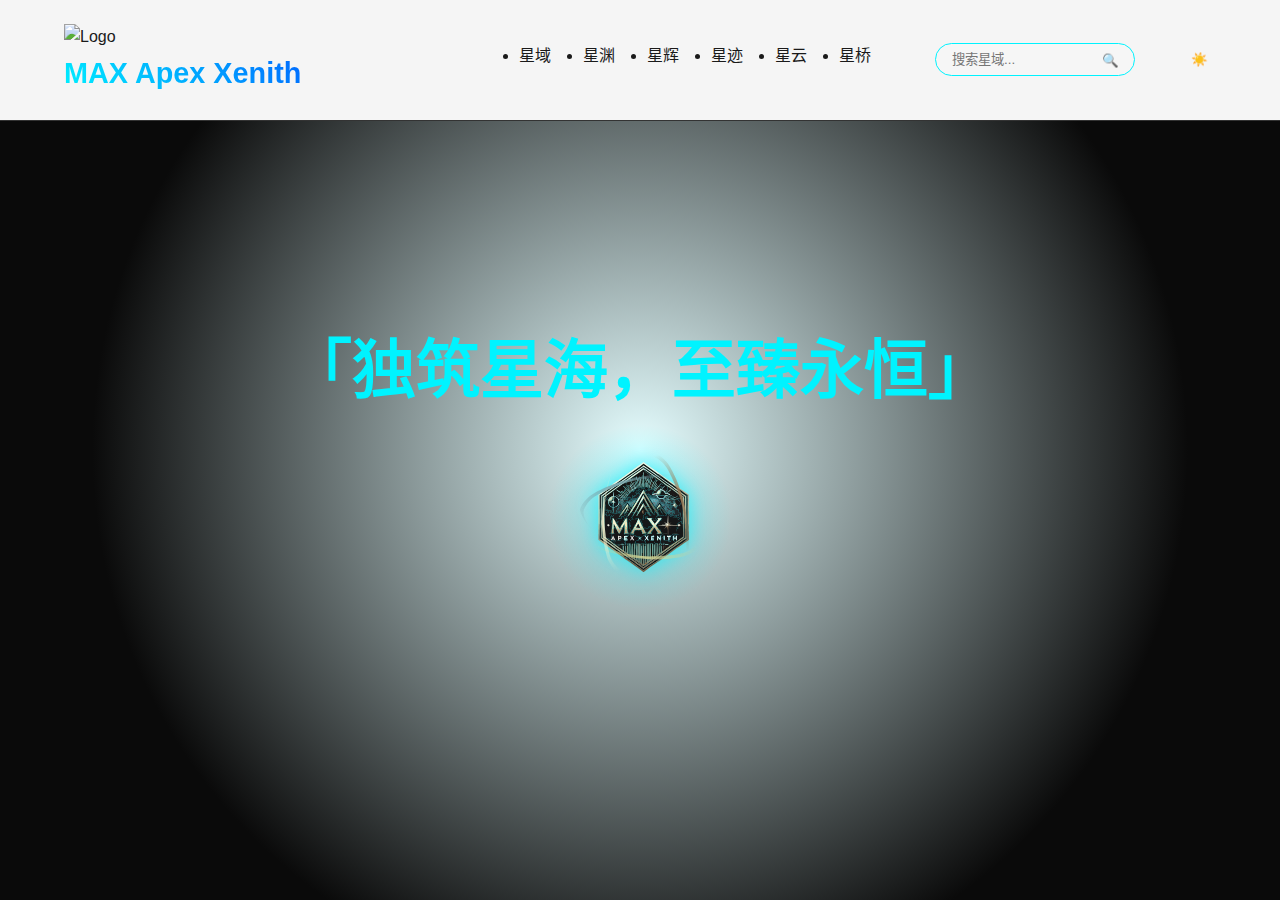
==== index.html @ 306f33e5 "Update index.html" ====
<!DOCTYPE html>
<html lang="zh-CN">
<head>
  <link rel="preload" href="css/style.css" as="style">

<link rel="preload" href="images/logo.svg" as="image">


  <link rel="preload" href="images/logo.svg" as="image" type="image/svg+xml">
<link rel="preload" href="images/logo.svg" as="image">
<link rel="icon" type="image/svg+xml" href="images/logo.svg">
<link rel="alternate icon" href="favicon.ico">
<link rel="apple-touch-icon" href="images/logo.svg">
  <meta charset="UTF-8">
  <meta name="viewport" content="width=device-width, initial-scale=1.0">
  <title>MAX Apex Xenith | 「独筑星海，至臻永恒」</title>
  <link rel="stylesheet" href="css/style.css">
<nav class="navbar">
  <a href="/" class="brand">
    <img src="images/logo.svg" alt="MAX Apex Xenith Logo" class="logo">
    <span class="brand-text">MAX Apex Xenith</span>
  </a>
  <!-- 其他导航项保持不变 -->
</nav>


</head>
<body>
  <div class="loading-screen">
  <div class="loading-spinner"></div>
  <div class="loading-text" data-i18n="loading">加载中...</div>
</div>

<nav class="navbar">
  <div class="brand-container">
    <img src="/images/logo.png" alt="Logo" class="nav-logo">
    <div class="brand">MAX Apex Xenith</div>
  </div>
  <ul class="nav-links">
    <li><a href="/">星域</a></li>
    <li><a href="/about">星渊</a></li>
    <li><a href="/works">星辉</a></li>
    <li><a href="/blog">星迹</a></li>
    <li><a href="/forum">星云</a></li>
    <li><a href="/contact">星桥</a></li>
    <div class="search-container">
      <input type="text" class="search-input" placeholder="搜索星域..." data-i18n-placeholder="searchPlaceholder">
      <button class="search-button">🔍</button>
      <div class="search-results"></div>
    </div>
    <button class="theme-toggle">
      <span class="light-icon">☀️</span>
      <span class="dark-icon">🌙</span>
    </button>
  </ul>
  <div class="hamburger">☰</div>
</nav>


  <section class="hero">
  <div class="stellar-bg"></div>
  <div class="hero-content">
    <h1 class="glitch-text">「独筑星海，至臻永恒」</h1>
    <div class="logo-container">
      <img src="images/logo.svg" alt="MAX Apex Xenith Logo" class="hero-logo">
      <div class="logo-glow"></div>
    </div>
  </div>
  <div class="particle-effects"></div>
</section>


<button class="back-to-top" aria-label="返回顶部">↑</button>
<script src="js/script.js"></script>
  
</body>
</html>
---- css/style.css ----
<!--  
/* 基础样式 */

:root {
  --primary-bg: #0a0a0a;
  --secondary-bg: #1a1a1a;
  --accent-color: #00f3ff;
  --text-primary: #e0e0e0;
  --text-secondary: #909090;
  --neon-shadow: 0 0 10px var(--accent-color);
}

* {
  box-sizing: border-box;
  margin: 0;
  padding: 0;
}

body {
  background: var(--primary-bg);
  color: var(--text-primary);
  font-family: 'Roboto', sans-serif;
  line-height: 1.6;
}

/* 导航栏 */
.navbar {
  display: flex;
  justify-content: space-between;
  align-items: center;
  padding: 1.5rem 5%;
  background: rgba(10, 10, 10, 0.95);
  position: fixed;
  width: 100%;
  top: 0;
  z-index: 1000;
  backdrop-filter: blur(10px);
}

.brand {
  font-size: 1.8rem;
  font-weight: 700;
  background: linear-gradient(45deg, #00f3ff, #0066ff);
  -webkit-background-clip: text;
  -webkit-text-fill-color: transparent;
}

.nav-links {
  display: flex;
  gap: 2rem;
}

.nav-links a {
  color: var(--text-primary);
  text-decoration: none;
  position: relative;
  padding: 0.5rem 0;
}

.nav-links a::after {
  content: '';
  position: absolute;
  bottom: 0;
  left: 0;
  width: 0;
  height: 2px;
  background: var(--accent-color);
  transition: width 0.3s;
}

.nav-links a:hover::after {
  width: 100%;
}

.hamburger {
  display: none;
  cursor: pointer;
  font-size: 1.8rem;
}

/* 响应式 */
@media (max-width: 768px) {
  .nav-links {
    position: fixed;
    top: 4.5rem;
    right: -100%;
    flex-direction: column;
    background: var(--secondary-bg);
    width: 60%;
    padding: 2rem;
    transition: right 0.3s;
  }

  .nav-links.active {
    right: 0;
  }

  .hamburger {
    display: block;
  }
}

/* 主页英雄区块 */
.hero {
  height: 100vh;
  display: flex;
  align-items: center;
  justify-content: center;
  text-align: center;
  position: relative;
  overflow: hidden;
}

.stellar-bg {
  position: absolute;
  top: 0;
  left: 0;
  width: 100%;
  height: 100%;
  background: radial-gradient(circle, 
    rgba(0, 243, 255, 0.1) 0%,
    rgba(10, 10, 10, 1) 70%);
}

.glitch-text {
  font-size: 4rem;
  position: relative;
  animation: glitch 2s infinite;
}

@keyframes glitch {
  0% { text-shadow: 0.05em 0 0 rgba(255,0,0,.75),
                   -0.05em -0.025em 0 rgba(0,255,0,.75),
                   -0.025em 0.05em 0 rgba(0,0,255,.75); }
  14% { text-shadow: 0.05em 0 0 rgba(255,0,0,.75),
                   -0.05em -0.025em 0 rgba(0,255,0,.75),
                   -0.025em 0.05em 0 rgba(0,0,255,.75); }
  15% { text-shadow: -0.05em -0.025em 0 rgba(255,0,0,.75),
                   0.025em 0.025em 0 rgba(0,255,0,.75),
                   -0.05em -0.05em 0 rgba(0,0,255,.75); }
  /* ...其他动画关键帧... */
}

/* 作品展示 */
.grid-container {
  display: grid;
  grid-template-columns: repeat(auto-fit, minmax(300px, 1fr));
  gap: 2rem;
  padding: 2rem;
}

.work-item {
  position: relative;
  overflow: hidden;
  border-radius: 1rem;
}

.work-item img {
  width: 100%;
  height: 300px;
  object-fit: cover;
  transition: transform 0.3s;
}

.work-item:hover img {
  transform: scale(1.1);
}

.work-overlay {
  position: absolute;
  bottom: 0;
  left: 0;
  right: 0;
  padding: 2rem;
  background: linear-gradient(transparent, rgba(0,0,0,0.8));
}

/* 联系页面 */
.contact-section {
  padding: 8rem 2rem 4rem;
}

.contact-info {
  display: grid;
  grid-template-columns: repeat(3, 1fr);
  gap: 2rem;
  margin-bottom: 4rem;
}

.info-item {
  padding: 2rem;
  background: var(--secondary-bg);
  border-radius: 1rem;
  text-align: center;
}

.contact-form {
  max-width: 600px;
  margin: 0 auto;
}

.form-group {
  margin-bottom: 1.5rem;
}

.form-group input,
.form-group textarea {
  width: 100%;
  padding: 1rem;
  background: var(--secondary-bg);
  border: 1px solid rgba(255,255,255,0.1);
  color: var(--text-primary);
  border-radius: 0.5rem;
}

.neon-button {
  background: transparent;
  border: 2px solid var(--accent-color);
  color: var(--accent-color);
  padding: 1rem 2rem;
  border-radius: 0.5rem;
  cursor: pointer;
  transition: all 0.3s;
}

.neon-button:hover {
  background: var(--accent-color);
  color: var(--primary-bg);
  box-shadow: var(--neon-shadow);
}

/* 其他页面公共样式 */
.page-content {
  padding: 8rem 2rem 4rem;
  min-height: 100vh;
}

-->





/* 基础样式 */
:root {
  --primary-bg: #0a0a0a;
  --secondary-bg: #1a1a1a;
  --accent-color: #00f3ff;
  --text-primary: #e0e0e0;
  --text-secondary: #909090;
  --border-color: #333;
}

* {
  box-sizing: border-box;
  margin: 0;
  padding: 0;
}

body {
  background-color: var(--primary-bg);
  color: var(--text-primary);
  font-family: 'Roboto', sans-serif;
  line-height: 1.6;
}

/* 导航栏 */
.navbar {
  display: flex;
  justify-content: space-between;
  align-items: center;
  padding: 1.5rem 5%;
  background: var(--secondary-bg);
  position: fixed;
  width: 100%;
  top: 0;
  z-index: 1000;
  border-bottom: 1px solid var(--border-color);
}

.brand {
  font-size: 1.8rem;
  font-weight: 700;
  color: var(--accent-color);
}

.nav-links {
  display: flex;
  gap: 2rem;
}

.nav-links a {
  color: var(--text-primary);
  text-decoration: none;
  padding: 0.5rem 0;
}

.nav-links a:hover {
  color: var(--accent-color);
}

.hamburger {
  display: none;
  cursor: pointer;
  font-size: 1.8rem;
}

@media (max-width: 768px) {
  .nav-links {
    position: fixed;
    top: 4.5rem;
    right: -100%;
    flex-direction: column;
    background: var(--secondary-bg);
    width: 60%;
    padding: 2rem;
    transition: right 0.3s;
  }

  .nav-links.active {
    right: 0;
  }

  .hamburger {
    display: block;
  }
}

/* 主页英雄区块 */
.hero {
  height: 100vh;
  display: flex;
  align-items: center;
  justify-content: center;
  text-align: center;
  background-color: var(--primary-bg);
}

.glitch-text {
  font-size: 4rem;
  color: var(--accent-color);
}

/* 作品展示 */
.grid-container {
  display: grid;
  grid-template-columns: repeat(auto-fit, minmax(300px, 1fr));
  gap: 2rem;
  padding: 2rem;
}

.work-item {
  background: var(--secondary-bg);
  border-radius: 1rem;
  padding: 1rem;
}

.work-item img {
  width: 100%;
  height: 300px;
  object-fit: cover;
  border-radius: 0.5rem;
}

/* 联系页面 */
.contact-section {
  padding: 8rem 2rem 4rem;
}

.contact-info {
  display: grid;
  grid-template-columns: repeat(3, 1fr);
  gap: 2rem;
  margin-bottom: 4rem;
}

.info-item {
  padding: 2rem;
  background: var(--secondary-bg);
  border-radius: 1rem;
  text-align: center;
}

.contact-form {
  max-width: 600px;
  margin: 0 auto;
}

.form-group input,
.form-group textarea {
  width: 100%;
  padding: 1rem;
  background: var(--secondary-bg);
  border: 1px solid var(--border-color);
  color: var(--text-primary);
  border-radius: 0.5rem;
}

.neon-button {
  background: var(--secondary-bg);
  border: 2px solid var(--accent-color);
  color: var(--accent-color);
  padding: 1rem 2rem;
  border-radius: 0.5rem;
  cursor: pointer;
  transition: all 0.3s;
}

.neon-button:hover {
  background: var(--accent-color);
  color: var(--primary-bg);
}

/* 导航栏LOGO样式 */
.brand {
  display: flex;
  align-items: center;
  gap: 0.75rem;
  text-decoration: none;
}

.logo {
  height: 2.5rem;
  width: auto;
  transition: transform 0.3s ease;
}

.brand:hover .logo {
  transform: rotate(15deg);
}

.brand-text {
  font-size: 1.5rem;
  font-weight: 700;
  background: linear-gradient(45deg, #00f3ff, #0066ff);
  -webkit-background-clip: text;
  -webkit-text-fill-color: transparent;
}

/* 响应式调整 */
@media (max-width: 768px) {
  .logo {
    height: 2rem;
  }
  
  .brand-text {
    font-size: 1.2rem;
  }
}

.error-page {
  display: flex;
  flex-direction: column;
  align-items: center;
  justify-content: center;
  min-height: 100vh;
  text-align: center;
  padding: 2rem;
}

.error-logo {
  width: 150px;
  height: auto;
  margin-bottom: 2rem;
  animation: float 3s ease-in-out infinite;
}

@keyframes float {
  0%, 100% {
    transform: translateY(0);
  }
  50% {
    transform: translateY(-20px);
  }
}

@media print {
  .logo {
    filter: grayscale(100%);
    width: 100px;
  }
  
  .brand-text {
    -webkit-text-fill-color: black;
    background: none;
  }
}

@media (prefers-color-scheme: dark) {
  .hero-logo {
    filter: drop-shadow(0 0 10px rgba(0, 243, 255, 0.8)) 
            brightness(0) invert(1);
  }
}

/* 英雄区块样式更新 */
.hero-content {
  position: relative;
  text-align: center;
  z-index: 2;
}

.logo-container {
  position: relative;
  display: inline-block;
  margin-top: 2rem;
  animation: float 3s ease-in-out infinite;
}

.hero-logo {
  width: 120px;
  height: auto;
  filter: drop-shadow(0 0 10px rgba(0, 243, 255, 0.8));
  transition: transform 0.5s ease;
}

.logo-glow {
  position: absolute;
  top: 50%;
  left: 50%;
  width: 150%;
  height: 150%;
  background: radial-gradient(circle, 
    rgba(0, 243, 255, 0.4) 0%,
    transparent 70%);
  transform: translate(-50%, -50%);
  z-index: -1;
  animation: pulse 3s infinite alternate;
}

/* 动画效果 */
@keyframes float {
  0%, 100% {
    transform: translateY(0);
  }
  50% {
    transform: translateY(-20px);
  }
}

@keyframes pulse {
  0% {
    opacity: 0.6;
    transform: translate(-50%, -50%) scale(0.9);
  }
  100% {
    opacity: 1;
    transform: translate(-50%, -50%) scale(1.1);
  }
}

/* 响应式调整 */
@media (max-width: 768px) {
  .hero-logo {
    width: 80px;
  }

  .logo-container {
    margin-top: 1.5rem;
  }
}

/* 居中容器 */
.centered-container {
  max-width: 1200px;
  margin: 0 auto;
  padding: 0 2rem;
  text-align: center;
}

/* 关于页面样式 */
.content-box {
  background: rgba(255, 255, 255, 0.05);
  padding: 2rem;
  border-radius: 1rem;
  backdrop-filter: blur(10px);
  margin-top: 2rem;
}

.lead-text {
  font-size: 1.2rem;
  line-height: 1.8;
  margin-bottom: 2rem;
}

.timeline {
  position: relative;
  max-width: 800px;
  margin: 0 auto;
  padding: 2rem 0;
}

.timeline::before {
  content: '';
  position: absolute;
  left: 50%;
  width: 2px;
  height: 100%;
  background: var(--accent-color);
}

.timeline-item {
  padding: 1rem 2rem;
  position: relative;
  width: 50%;
}

.timeline-item:nth-child(odd) {
  left: 0;
  text-align: right;
}

.timeline-item:nth-child(even) {
  left: 50%;
}

/* 博客页面样式 */
.blog-grid {
  display: grid;
  grid-template-columns: repeat(auto-fit, minmax(300px, 1fr));
  gap: 2rem;
  margin-top: 2rem;
}

.blog-card {
  background: rgba(255, 255, 255, 0.05);
  border-radius: 1rem;
  overflow: hidden;
  transition: transform 0.3s;
}

.blog-card:hover {
  transform: translateY(-5px);
}

.card-content {
  padding: 2rem;
}

.excerpt {
  margin: 1rem 0;
  line-height: 1.6;
}

.read-more {
  color: var(--accent-color);
  text-decoration: none;
  display: inline-block;
  margin-top: 1rem;
}

/* 论坛页面样式 */
.forum-grid {
  display: grid;
  grid-template-columns: repeat(auto-fit, minmax(300px, 1fr));
  gap: 2rem;
  margin-top: 2rem;
}

.forum-category {
  background: rgba(255, 255, 255, 0.05);
  padding: 2rem;
  border-radius: 1rem;
}

.thread-card {
  background: rgba(0, 0, 0, 0.2);
  padding: 1rem;
  margin: 1rem 0;
  border-radius: 0.5rem;
}

/* 响应式调整 */
@media (max-width: 768px) {
  .timeline-item {
    width: 100%;
    left: 0 !important;
    text-align: left !important;
    padding-left: 3rem;
  }

  .timeline::before {
    left: 1rem;
  }
}

/* 渐显动画 */
@keyframes fadeInUp {
  from {
    opacity: 0;
    transform: translateY(20px);
  }
  to {
    opacity: 1;
    transform: translateY(0);
  }
}

.centered-container > * {
  animation: fadeInUp 0.8s ease-out;
}

/* 延迟动画 */
.centered-container > *:nth-child(1) { animation-delay: 0.2s; }
.centered-container > *:nth-child(2) { animation-delay: 0.4s; }
.centered-container > *:nth-child(3) { animation-delay: 0.6s; }

/* 语言切换器 */
.language-switcher {
  position: relative;
  margin-left: 2rem;
}

.language-switcher button {
  background: none;
  border: 1px solid var(--accent-color);
  color: var(--text-primary);
  padding: 0.5rem 1rem;
  margin: 0 0.2rem;
  cursor: pointer;
  transition: all 0.3s;
}

.language-switcher button:hover {
  background: var(--accent-color);
  color: var(--primary-bg);
}

/* 当前语言样式 */
.language-switcher button.active {
  background: var(--accent-color);
  color: var(--primary-bg);
  box-shadow: var(--neon-shadow);
}

.loading-screen {
  position: fixed;
  top: 0;
  left: 0;
  width: 100%;
  height: 100%;
  background: var(--primary-bg);
  display: flex;
  flex-direction: column;
  align-items: center;
  justify-content: center;
  z-index: 9999;
  transition: opacity 0.5s;
}

.loading-spinner {
  border: 4px solid rgba(255, 255, 255, 0.3);
  border-top: 4px solid var(--accent-color);
  border-radius: 50%;
  width: 40px;
  height: 40px;
  animation: spin 1s linear infinite;
}

@keyframes spin {
  0% { transform: rotate(0deg); }
  100% { transform: rotate(360deg); }
}

html {
  scroll-behavior: smooth;
}

@media (prefers-reduced-motion: reduce) {
  html {
    scroll-behavior: auto;
  }
}


.theme-toggle {
  background: none;
  border: none;
  cursor: pointer;
  padding: 0.5rem;
  margin-left: 1rem;
}

.dark-icon {
  display: none;
}

[data-theme="dark"] .light-icon {
  display: none;
}

[data-theme="dark"] .dark-icon {
  display: inline;
}


.search-container {
  position: relative;
  margin-left: 2rem;
}

.search-container input {
  background: rgba(255, 255, 255, 0.1);
  border: 1px solid var(--accent-color);
  padding: 0.5rem 1rem;
  color: var(--text-primary);
  width: 200px;
  transition: width 0.3s;
}

.search-container input:focus {
  width: 300px;
}

.search-button {
  position: absolute;
  right: 0.5rem;
  top: 50%;
  transform: translateY(-50%);
  background: none;
  border: none;
  cursor: pointer;
}

.back-to-top {
  position: fixed;
  bottom: 2rem;
  right: 2rem;
  width: 3rem;
  height: 3rem;
  background: var(--accent-color);
  color: var(--primary-bg);
  border: none;
  border-radius: 50%;
  cursor: pointer;
  opacity: 0;
  visibility: hidden;
  transition: all 0.3s;
  box-shadow: var(--neon-shadow);
}

.back-to-top.visible {
  opacity: 1;
  visibility: visible;
}

.dark-mode {
  background-color: #111;
  color: #eee;
}

/* 搜索容器 */
.search-container {
  position: relative;
  margin-left: 2rem;
}

.search-input {
  background: rgba(255, 255, 255, 0.1);
  border: 1px solid var(--accent-color);
  padding: 0.8rem 1.5rem;
  color: var(--text-primary);
  width: 200px;
  border-radius: 2rem;
  transition: all 0.3s;
}

.search-input:focus {
  width: 300px;
  outline: none;
  box-shadow: 0 0 10px var(--accent-color);
}

.search-button {
  position: absolute;
  right: 1rem;
  top: 50%;
  transform: translateY(-50%);
  background: none;
  border: none;
  cursor: pointer;
  color: var(--text-secondary);
}

.search-results {
  position: absolute;
  top: 100%;
  left: 0;
  right: 0;
  background: var(--secondary-bg);
  margin-top: 1rem;
  border-radius: 0.5rem;
  box-shadow: 0 4px 12px rgba(0,0,0,0.3);
  max-height: 400px;
  overflow-y: auto;
  display: none;
}

.search-result-item {
  padding: 1rem;
  border-bottom: 1px solid rgba(255,255,255,0.1);
  cursor: pointer;
  transition: background 0.2s;
}

.search-result-item:hover {
  background: rgba(255,255,255,0.05);
}

.mark {
  background-color: rgba(255, 235, 59, 0.3);
  color: inherit;
  padding: 0 0.2em;
}

:root {
  --primary-bg: #ffffff;
  --secondary-bg: #f5f5f5;
  --text-primary: #1a1a1a;
  --text-secondary: #666666;
}

[data-theme="dark"] {
  --primary-bg: #0a0a0a;
  --secondary-bg: #1a1a1a;
  --text-primary: #e0e0e0;
  --text-secondary: #909090;
}


/* 博客列表 */
.blog-grid {
  display: grid;
  gap: 2rem;
  transition: opacity 0.3s;
}

/* 博客详情容器 */
.blog-detail-container {
  display: none;
  position: fixed;
  top: 0;
  left: 0;
  width: 100%;
  height: 100vh;
  background: var(--primary-bg);
  padding: 4rem 2rem;
  overflow-y: auto;
  z-index: 1000;
}

.blog-detail-container.active {
  display: block;
  animation: slideIn 0.5s ease;
}

.post-content {
  max-width: 800px;
  margin: 0 auto;
}

.hidden {
  display: none !important;
}

@keyframes slideIn {
  from {
    opacity: 0;
    transform: translateY(50px);
  }
  to {
    opacity: 1;
    transform: translateY(0);
  }
}





body {
  background: var(--primary-bg);
  color: var(--text-primary
---- css/style.css ----
<!--  
/* 基础样式 */

:root {
  --primary-bg: #0a0a0a;
  --secondary-bg: #1a1a1a;
  --accent-color: #00f3ff;
  --text-primary: #e0e0e0;
  --text-secondary: #909090;
  --neon-shadow: 0 0 10px var(--accent-color);
}

* {
  box-sizing: border-box;
  margin: 0;
  padding: 0;
}

body {
  background: var(--primary-bg);
  color: var(--text-primary);
  font-family: 'Roboto', sans-serif;
  line-height: 1.6;
}

/* 导航栏 */
.navbar {
  display: flex;
  justify-content: space-between;
  align-items: center;
  padding: 1.5rem 5%;
  background: rgba(10, 10, 10, 0.95);
  position: fixed;
  width: 100%;
  top: 0;
  z-index: 1000;
  backdrop-filter: blur(10px);
}

.brand {
  font-size: 1.8rem;
  font-weight: 700;
  background: linear-gradient(45deg, #00f3ff, #0066ff);
  -webkit-background-clip: text;
  -webkit-text-fill-color: transparent;
}

.nav-links {
  display: flex;
  gap: 2rem;
}

.nav-links a {
  color: var(--text-primary);
  text-decoration: none;
  position: relative;
  padding: 0.5rem 0;
}

.nav-links a::after {
  content: '';
  position: absolute;
  bottom: 0;
  left: 0;
  width: 0;
  height: 2px;
  background: var(--accent-color);
  transition: width 0.3s;
}

.nav-links a:hover::after {
  width: 100%;
}

.hamburger {
  display: none;
  cursor: pointer;
  font-size: 1.8rem;
}

/* 响应式 */
@media (max-width: 768px) {
  .nav-links {
    position: fixed;
    top: 4.5rem;
    right: -100%;
    flex-direction: column;
    background: var(--secondary-bg);
    width: 60%;
    padding: 2rem;
    transition: right 0.3s;
  }

  .nav-links.active {
    right: 0;
  }

  .hamburger {
    display: block;
  }
}

/* 主页英雄区块 */
.hero {
  height: 100vh;
  display: flex;
  align-items: center;
  justify-content: center;
  text-align: center;
  position: relative;
  overflow: hidden;
}

.stellar-bg {
  position: absolute;
  top: 0;
  left: 0;
  width: 100%;
  height: 100%;
  background: radial-gradient(circle, 
    rgba(0, 243, 255, 0.1) 0%,
    rgba(10, 10, 10, 1) 70%);
}

.glitch-text {
  font-size: 4rem;
  position: relative;
  animation: glitch 2s infinite;
}

@keyframes glitch {
  0% { text-shadow: 0.05em 0 0 rgba(255,0,0,.75),
                   -0.05em -0.025em 0 rgba(0,255,0,.75),
                   -0.025em 0.05em 0 rgba(0,0,255,.75); }
  14% { text-shadow: 0.05em 0 0 rgba(255,0,0,.75),
                   -0.05em -0.025em 0 rgba(0,255,0,.75),
                   -0.025em 0.05em 0 rgba(0,0,255,.75); }
  15% { text-shadow: -0.05em -0.025em 0 rgba(255,0,0,.75),
                   0.025em 0.025em 0 rgba(0,255,0,.75),
                   -0.05em -0.05em 0 rgba(0,0,255,.75); }
  /* ...其他动画关键帧... */
}

/* 作品展示 */
.grid-container {
  display: grid;
  grid-template-columns: repeat(auto-fit, minmax(300px, 1fr));
  gap: 2rem;
  padding: 2rem;
}

.work-item {
  position: relative;
  overflow: hidden;
  border-radius: 1rem;
}

.work-item img {
  width: 100%;
  height: 300px;
  object-fit: cover;
  transition: transform 0.3s;
}

.work-item:hover img {
  transform: scale(1.1);
}

.work-overlay {
  position: absolute;
  bottom: 0;
  left: 0;
  right: 0;
  padding: 2rem;
  background: linear-gradient(transparent, rgba(0,0,0,0.8));
}

/* 联系页面 */
.contact-section {
  padding: 8rem 2rem 4rem;
}

.contact-info {
  display: grid;
  grid-template-columns: repeat(3, 1fr);
  gap: 2rem;
  margin-bottom: 4rem;
}

.info-item {
  padding: 2rem;
  background: var(--secondary-bg);
  border-radius: 1rem;
  text-align: center;
}

.contact-form {
  max-width: 600px;
  margin: 0 auto;
}

.form-group {
  margin-bottom: 1.5rem;
}

.form-group input,
.form-group textarea {
  width: 100%;
  padding: 1rem;
  background: var(--secondary-bg);
  border: 1px solid rgba(255,255,255,0.1);
  color: var(--text-primary);
  border-radius: 0.5rem;
}

.neon-button {
  background: transparent;
  border: 2px solid var(--accent-color);
  color: var(--accent-color);
  padding: 1rem 2rem;
  border-radius: 0.5rem;
  cursor: pointer;
  transition: all 0.3s;
}

.neon-button:hover {
  background: var(--accent-color);
  color: var(--primary-bg);
  box-shadow: var(--neon-shadow);
}

/* 其他页面公共样式 */
.page-content {
  padding: 8rem 2rem 4rem;
  min-height: 100vh;
}

-->





/* 基础样式 */
:root {
  --primary-bg: #0a0a0a;
  --secondary-bg: #1a1a1a;
  --accent-color: #00f3ff;
  --text-primary: #e0e0e0;
  --text-secondary: #909090;
  --border-color: #333;
}

* {
  box-sizing: border-box;
  margin: 0;
  padding: 0;
}

body {
  background-color: var(--primary-bg);
  color: var(--text-primary);
  font-family: 'Roboto', sans-serif;
  line-height: 1.6;
}

/* 导航栏 */
.navbar {
  display: flex;
  justify-content: space-between;
  align-items: center;
  padding: 1.5rem 5%;
  background: var(--secondary-bg);
  position: fixed;
  width: 100%;
  top: 0;
  z-index: 1000;
  border-bottom: 1px solid var(--border-color);
}

.brand {
  font-size: 1.8rem;
  font-weight: 700;
  color: var(--accent-color);
}

.nav-links {
  display: flex;
  gap: 2rem;
}

.nav-links a {
  color: var(--text-primary);
  text-decoration: none;
  padding: 0.5rem 0;
}

.nav-links a:hover {
  color: var(--accent-color);
}

.hamburger {
  display: none;
  cursor: pointer;
  font-size: 1.8rem;
}

@media (max-width: 768px) {
  .nav-links {
    position: fixed;
    top: 4.5rem;
    right: -100%;
    flex-direction: column;
    background: var(--secondary-bg);
    width: 60%;
    padding: 2rem;
    transition: right 0.3s;
  }

  .nav-links.active {
    right: 0;
  }

  .hamburger {
    display: block;
  }
}

/* 主页英雄区块 */
.hero {
  height: 100vh;
  display: flex;
  align-items: center;
  justify-content: center;
  text-align: center;
  background-color: var(--primary-bg);
}

.glitch-text {
  font-size: 4rem;
  color: var(--accent-color);
}

/* 作品展示 */
.grid-container {
  display: grid;
  grid-template-columns: repeat(auto-fit, minmax(300px, 1fr));
  gap: 2rem;
  padding: 2rem;
}

.work-item {
  background: var(--secondary-bg);
  border-radius: 1rem;
  padding: 1rem;
}

.work-item img {
  width: 100%;
  height: 300px;
  object-fit: cover;
  border-radius: 0.5rem;
}

/* 联系页面 */
.contact-section {
  padding: 8rem 2rem 4rem;
}

.contact-info {
  display: grid;
  grid-template-columns: repeat(3, 1fr);
  gap: 2rem;
  margin-bottom: 4rem;
}

.info-item {
  padding: 2rem;
  background: var(--secondary-bg);
  border-radius: 1rem;
  text-align: center;
}

.contact-form {
  max-width: 600px;
  margin: 0 auto;
}

.form-group input,
.form-group textarea {
  width: 100%;
  padding: 1rem;
  background: var(--secondary-bg);
  border: 1px solid var(--border-color);
  color: var(--text-primary);
  border-radius: 0.5rem;
}

.neon-button {
  background: var(--secondary-bg);
  border: 2px solid var(--accent-color);
  color: var(--accent-color);
  padding: 1rem 2rem;
  border-radius: 0.5rem;
  cursor: pointer;
  transition: all 0.3s;
}

.neon-button:hover {
  background: var(--accent-color);
  color: var(--primary-bg);
}

/* 导航栏LOGO样式 */
.brand {
  display: flex;
  align-items: center;
  gap: 0.75rem;
  text-decoration: none;
}

.logo {
  height: 2.5rem;
  width: auto;
  transition: transform 0.3s ease;
}

.brand:hover .logo {
  transform: rotate(15deg);
}

.brand-text {
  font-size: 1.5rem;
  font-weight: 700;
  background: linear-gradient(45deg, #00f3ff, #0066ff);
  -webkit-background-clip: text;
  -webkit-text-fill-color: transparent;
}

/* 响应式调整 */
@media (max-width: 768px) {
  .logo {
    height: 2rem;
  }
  
  .brand-text {
    font-size: 1.2rem;
  }
}

.error-page {
  display: flex;
  flex-direction: column;
  align-items: center;
  justify-content: center;
  min-height: 100vh;
  text-align: center;
  padding: 2rem;
}

.error-logo {
  width: 150px;
  height: auto;
  margin-bottom: 2rem;
  animation: float 3s ease-in-out infinite;
}

@keyframes float {
  0%, 100% {
    transform: translateY(0);
  }
  50% {
    transform: translateY(-20px);
  }
}

@media print {
  .logo {
    filter: grayscale(100%);
    width: 100px;
  }
  
  .brand-text {
    -webkit-text-fill-color: black;
    background: none;
  }
}

@media (prefers-color-scheme: dark) {
  .hero-logo {
    filter: drop-shadow(0 0 10px rgba(0, 243, 255, 0.8)) 
            brightness(0) invert(1);
  }
}

/* 英雄区块样式更新 */
.hero-content {
  position: relative;
  text-align: center;
  z-index: 2;
}

.logo-container {
  position: relative;
  display: inline-block;
  margin-top: 2rem;
  animation: float 3s ease-in-out infinite;
}

.hero-logo {
  width: 120px;
  height: auto;
  filter: drop-shadow(0 0 10px rgba(0, 243, 255, 0.8));
  transition: transform 0.5s ease;
}

.logo-glow {
  position: absolute;
  top: 50%;
  left: 50%;
  width: 150%;
  height: 150%;
  background: radial-gradient(circle, 
    rgba(0, 243, 255, 0.4) 0%,
    transparent 70%);
  transform: translate(-50%, -50%);
  z-index: -1;
  animation: pulse 3s infinite alternate;
}

/* 动画效果 */
@keyframes float {
  0%, 100% {
    transform: translateY(0);
  }
  50% {
    transform: translateY(-20px);
  }
}

@keyframes pulse {
  0% {
    opacity: 0.6;
    transform: translate(-50%, -50%) scale(0.9);
  }
  100% {
    opacity: 1;
    transform: translate(-50%, -50%) scale(1.1);
  }
}

/* 响应式调整 */
@media (max-width: 768px) {
  .hero-logo {
    width: 80px;
  }

  .logo-container {
    margin-top: 1.5rem;
  }
}

/* 居中容器 */
.centered-container {
  max-width: 1200px;
  margin: 0 auto;
  padding: 0 2rem;
  text-align: center;
}

/* 关于页面样式 */
.content-box {
  background: rgba(255, 255, 255, 0.05);
  padding: 2rem;
  border-radius: 1rem;
  backdrop-filter: blur(10px);
  margin-top: 2rem;
}

.lead-text {
  font-size: 1.2rem;
  line-height: 1.8;
  margin-bottom: 2rem;
}

.timeline {
  position: relative;
  max-width: 800px;
  margin: 0 auto;
  padding: 2rem 0;
}

.timeline::before {
  content: '';
  position: absolute;
  left: 50%;
  width: 2px;
  height: 100%;
  background: var(--accent-color);
}

.timeline-item {
  padding: 1rem 2rem;
  position: relative;
  width: 50%;
}

.timeline-item:nth-child(odd) {
  left: 0;
  text-align: right;
}

.timeline-item:nth-child(even) {
  left: 50%;
}

/* 博客页面样式 */
.blog-grid {
  display: grid;
  grid-template-columns: repeat(auto-fit, minmax(300px, 1fr));
  gap: 2rem;
  margin-top: 2rem;
}

.blog-card {
  background: rgba(255, 255, 255, 0.05);
  border-radius: 1rem;
  overflow: hidden;
  transition: transform 0.3s;
}

.blog-card:hover {
  transform: translateY(-5px);
}

.card-content {
  padding: 2rem;
}

.excerpt {
  margin: 1rem 0;
  line-height: 1.6;
}

.read-more {
  color: var(--accent-color);
  text-decoration: none;
  display: inline-block;
  margin-top: 1rem;
}

/* 论坛页面样式 */
.forum-grid {
  display: grid;
  grid-template-columns: repeat(auto-fit, minmax(300px, 1fr));
  gap: 2rem;
  margin-top: 2rem;
}

.forum-category {
  background: rgba(255, 255, 255, 0.05);
  padding: 2rem;
  border-radius: 1rem;
}

.thread-card {
  background: rgba(0, 0, 0, 0.2);
  padding: 1rem;
  margin: 1rem 0;
  border-radius: 0.5rem;
}

/* 响应式调整 */
@media (max-width: 768px) {
  .timeline-item {
    width: 100%;
    left: 0 !important;
    text-align: left !important;
    padding-left: 3rem;
  }

  .timeline::before {
    left: 1rem;
  }
}

/* 渐显动画 */
@keyframes fadeInUp {
  from {
    opacity: 0;
    transform: translateY(20px);
  }
  to {
    opacity: 1;
    transform: translateY(0);
  }
}

.centered-container > * {
  animation: fadeInUp 0.8s ease-out;
}

/* 延迟动画 */
.centered-container > *:nth-child(1) { animation-delay: 0.2s; }
.centered-container > *:nth-child(2) { animation-delay: 0.4s; }
.centered-container > *:nth-child(3) { animation-delay: 0.6s; }

/* 语言切换器 */
.language-switcher {
  position: relative;
  margin-left: 2rem;
}

.language-switcher button {
  background: none;
  border: 1px solid var(--accent-color);
  color: var(--text-primary);
  padding: 0.5rem 1rem;
  margin: 0 0.2rem;
  cursor: pointer;
  transition: all 0.3s;
}

.language-switcher button:hover {
  background: var(--accent-color);
  color: var(--primary-bg);
}

/* 当前语言样式 */
.language-switcher button.active {
  background: var(--accent-color);
  color: var(--primary-bg);
  box-shadow: var(--neon-shadow);
}

.loading-screen {
  position: fixed;
  top: 0;
  left: 0;
  width: 100%;
  height: 100%;
  background: var(--primary-bg);
  display: flex;
  flex-direction: column;
  align-items: center;
  justify-content: center;
  z-index: 9999;
  transition: opacity 0.5s;
}

.loading-spinner {
  border: 4px solid rgba(255, 255, 255, 0.3);
  border-top: 4px solid var(--accent-color);
  border-radius: 50%;
  width: 40px;
  height: 40px;
  animation: spin 1s linear infinite;
}

@keyframes spin {
  0% { transform: rotate(0deg); }
  100% { transform: rotate(360deg); }
}

html {
  scroll-behavior: smooth;
}

@media (prefers-reduced-motion: reduce) {
  html {
    scroll-behavior: auto;
  }
}


.theme-toggle {
  background: none;
  border: none;
  cursor: pointer;
  padding: 0.5rem;
  margin-left: 1rem;
}

.dark-icon {
  display: none;
}

[data-theme="dark"] .light-icon {
  display: none;
}

[data-theme="dark"] .dark-icon {
  display: inline;
}


.search-container {
  position: relative;
  margin-left: 2rem;
}

.search-container input {
  background: rgba(255, 255, 255, 0.1);
  border: 1px solid var(--accent-color);
  padding: 0.5rem 1rem;
  color: var(--text-primary);
  width: 200px;
  transition: width 0.3s;
}

.search-container input:focus {
  width: 300px;
}

.search-button {
  position: absolute;
  right: 0.5rem;
  top: 50%;
  transform: translateY(-50%);
  background: none;
  border: none;
  cursor: pointer;
}

.back-to-top {
  position: fixed;
  bottom: 2rem;
  right: 2rem;
  width: 3rem;
  height: 3rem;
  background: var(--accent-color);
  color: var(--primary-bg);
  border: none;
  border-radius: 50%;
  cursor: pointer;
  opacity: 0;
  visibility: hidden;
  transition: all 0.3s;
  box-shadow: var(--neon-shadow);
}

.back-to-top.visible {
  opacity: 1;
  visibility: visible;
}

.dark-mode {
  background-color: #111;
  color: #eee;
}

/* 搜索容器 */
.search-container {
  position: relative;
  margin-left: 2rem;
}

.search-input {
  background: rgba(255, 255, 255, 0.1);
  border: 1px solid var(--accent-color);
  padding: 0.8rem 1.5rem;
  color: var(--text-primary);
  width: 200px;
  border-radius: 2rem;
  transition: all 0.3s;
}

.search-input:focus {
  width: 300px;
  outline: none;
  box-shadow: 0 0 10px var(--accent-color);
}

.search-button {
  position: absolute;
  right: 1rem;
  top: 50%;
  transform: translateY(-50%);
  background: none;
  border: none;
  cursor: pointer;
  color: var(--text-secondary);
}

.search-results {
  position: absolute;
  top: 100%;
  left: 0;
  right: 0;
  background: var(--secondary-bg);
  margin-top: 1rem;
  border-radius: 0.5rem;
  box-shadow: 0 4px 12px rgba(0,0,0,0.3);
  max-height: 400px;
  overflow-y: auto;
  display: none;
}

.search-result-item {
  padding: 1rem;
  border-bottom: 1px solid rgba(255,255,255,0.1);
  cursor: pointer;
  transition: background 0.2s;
}

.search-result-item:hover {
  background: rgba(255,255,255,0.05);
}

.mark {
  background-color: rgba(255, 235, 59, 0.3);
  color: inherit;
  padding: 0 0.2em;
}

:root {
  --primary-bg: #ffffff;
  --secondary-bg: #f5f5f5;
  --text-primary: #1a1a1a;
  --text-secondary: #666666;
}

[data-theme="dark"] {
  --primary-bg: #0a0a0a;
  --secondary-bg: #1a1a1a;
  --text-primary: #e0e0e0;
  --text-secondary: #909090;
}


/* 博客列表 */
.blog-grid {
  display: grid;
  gap: 2rem;
  transition: opacity 0.3s;
}

/* 博客详情容器 */
.blog-detail-container {
  display: none;
  position: fixed;
  top: 0;
  left: 0;
  width: 100%;
  height: 100vh;
  background: var(--primary-bg);
  padding: 4rem 2rem;
  overflow-y: auto;
  z-index: 1000;
}

.blog-detail-container.active {
  display: block;
  animation: slideIn 0.5s ease;
}

.post-content {
  max-width: 800px;
  margin: 0 auto;
}

.hidden {
  display: none !important;
}

@keyframes slideIn {
  from {
    opacity: 0;
    transform: translateY(50px);
  }
  to {
    opacity: 1;
    transform: translateY(0);
  }
}





body {
  background: var(--primary-bg);
  color: var(--text-primary
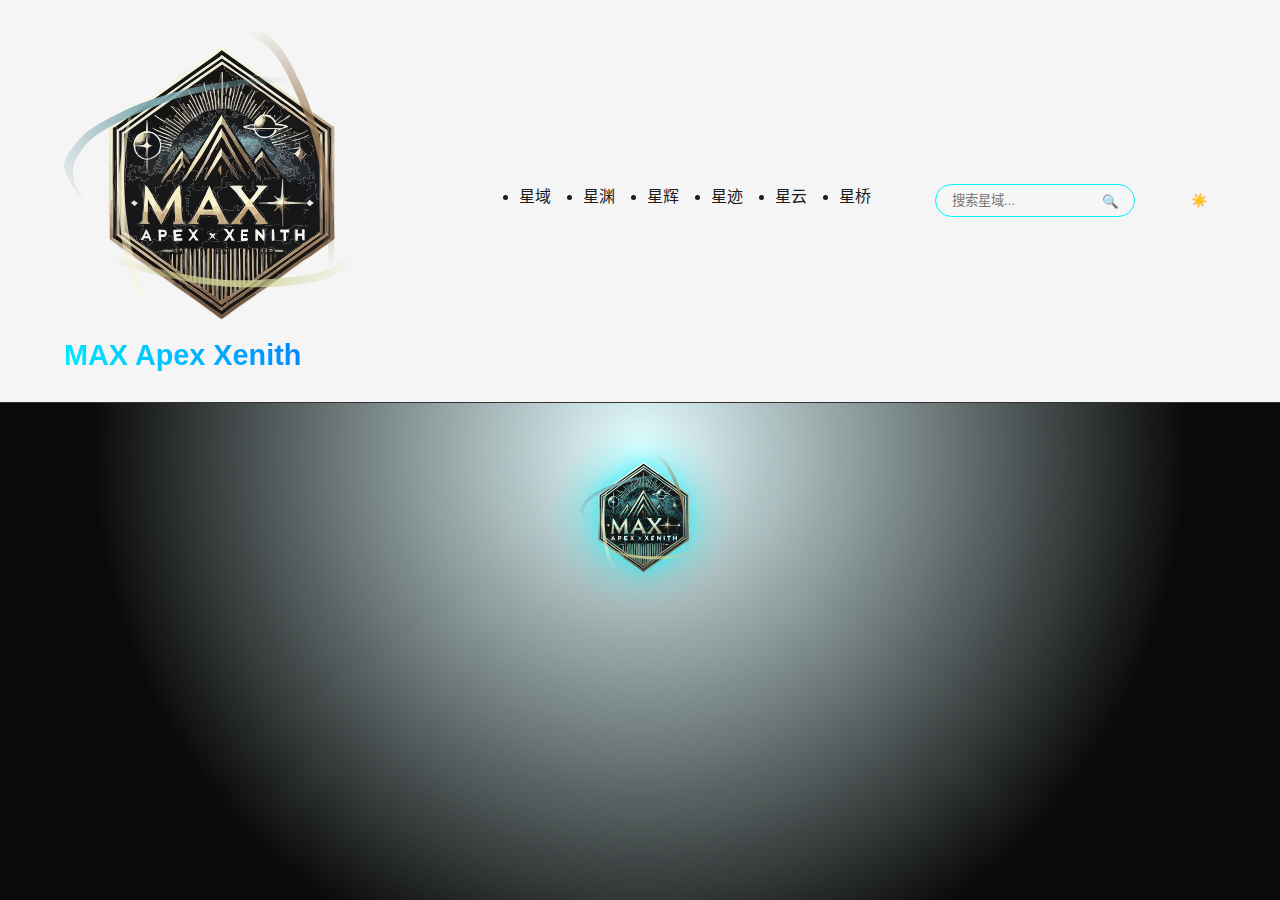
==== commit 395f88dc: "Update index.html" ====
--- a/index.html
+++ b/index.html
@@ -33,7 +33,7 @@
 
 <nav class="navbar">
   <div class="brand-container">
-    <img src="/images/logo.png" alt="Logo" class="nav-logo">
+    <img src="/images/logo.svg" alt="Logo" class="nav-logo">
     <div class="brand">MAX Apex Xenith</div>
   </div>
   <ul class="nav-links">
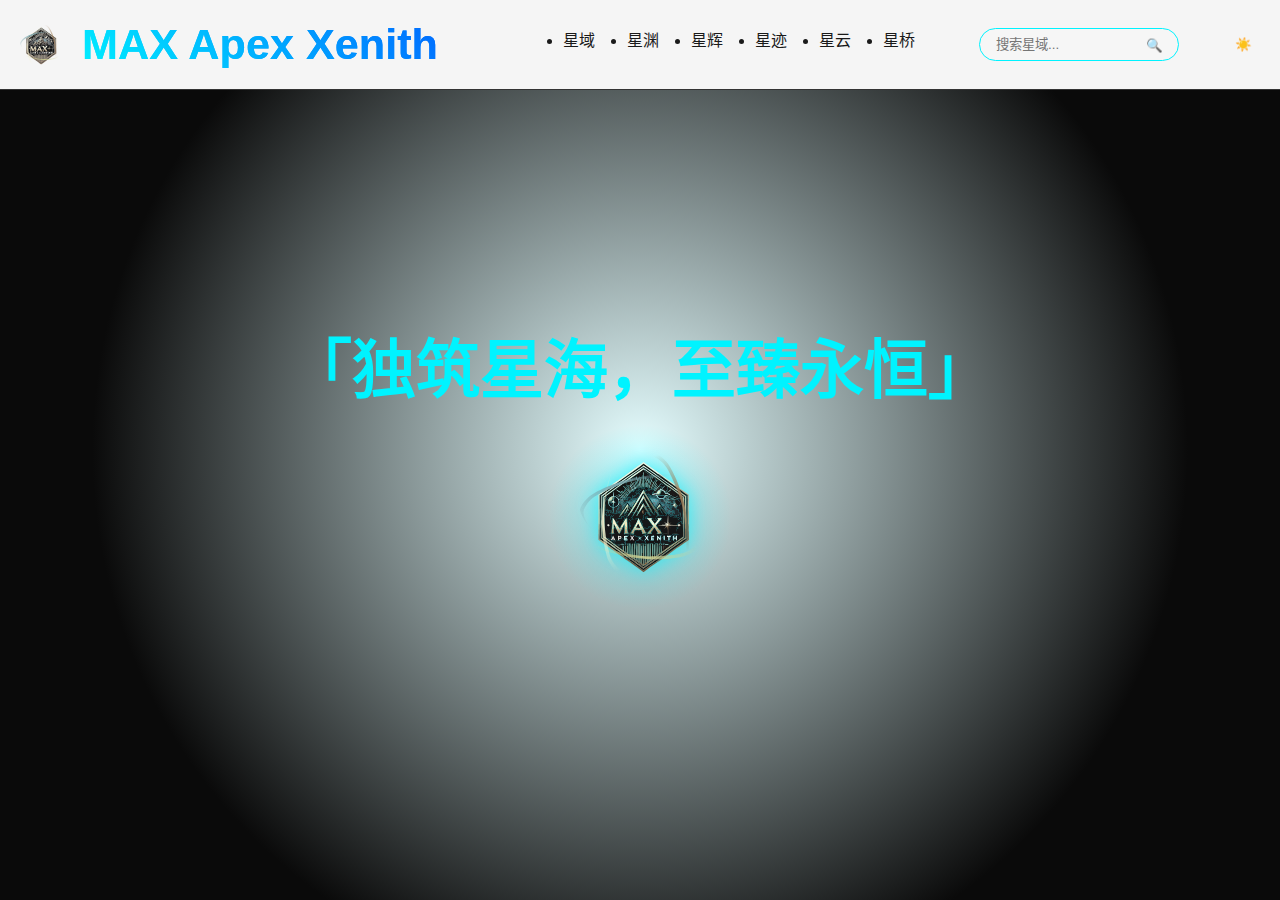
==== commit 7b20d0d5: "Update index.html" ====
--- a/index.html
+++ b/index.html
@@ -32,10 +32,10 @@
 </div>
 
 <nav class="navbar">
-  <div class="brand-container">
-    <img src="/images/logo.svg" alt="Logo" class="nav-logo">
-    <div class="brand">MAX Apex Xenith</div>
-  </div>
+  <a href="/" class="brand">
+    <img src="images/logo.svg" alt="MAX Apex Xenith Logo" class="logo">
+    <span class="brand-text">MAX Apex Xenith</span>
+  </a>
   <ul class="nav-links">
     <li><a href="/">星域</a></li>
     <li><a href="/about">星渊</a></li>
@@ -57,6 +57,7 @@
 </nav>
 
 
+
   <section class="hero">
   <div class="stellar-bg"></div>
   <div class="hero-content">
--- a/css/style.css
+++ b/css/style.css
@@ -974,6 +974,36 @@
   }
 }
 
+.logo {
+  width: 40px;
+  height: auto;
+  margin-right: 10px;
+}
+
+.navbar {
+  display: flex;
+  justify-content: space-between;
+  align-items: center;
+  padding: 10px 20px;
+}
+
+.brand {
+  display: flex;
+  align-items: center;
+  text-decoration: none;
+  color: inherit;
+}
+
+.brand-text {
+  font-size: 1.5em;
+  font-weight: bold;
+}
+
+/* 首页隐藏 logo */
+.home .logo {
+  display: none;
+}
+
 
 
 
--- a/css/style.css
+++ b/css/style.css
@@ -974,6 +974,36 @@
   }
 }
 
+.logo {
+  width: 40px;
+  height: auto;
+  margin-right: 10px;
+}
+
+.navbar {
+  display: flex;
+  justify-content: space-between;
+  align-items: center;
+  padding: 10px 20px;
+}
+
+.brand {
+  display: flex;
+  align-items: center;
+  text-decoration: none;
+  color: inherit;
+}
+
+.brand-text {
+  font-size: 1.5em;
+  font-weight: bold;
+}
+
+/* 首页隐藏 logo */
+.home .logo {
+  display: none;
+}
+
 
 
 
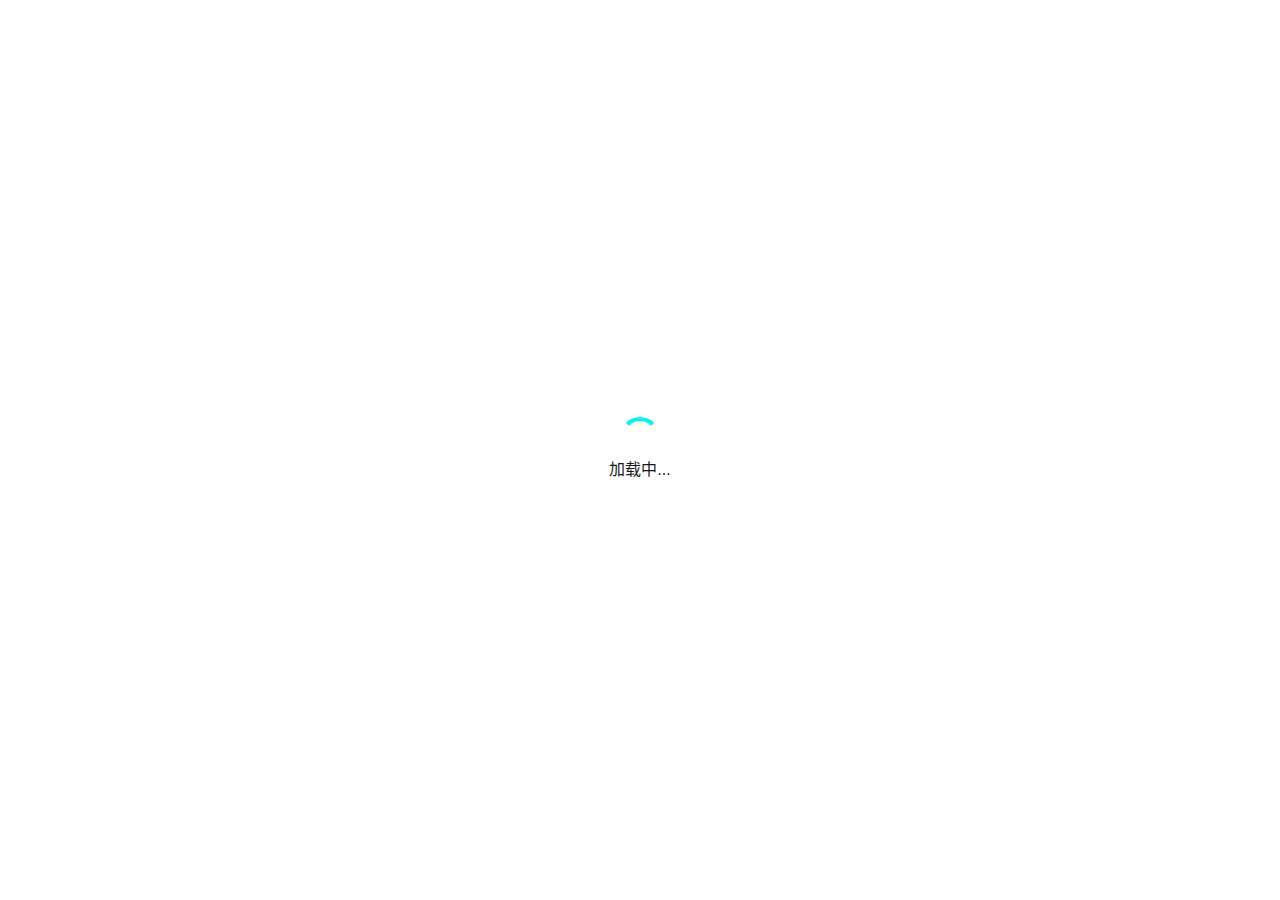
==== commit afc9db53: "Update index.html" ====
--- a/index.html
+++ b/index.html
@@ -70,8 +70,8 @@
   <div class="particle-effects"></div>
 </section>
 
-
-<button class="back-to-top" aria-label="返回顶部">↑</button>
+<button class="back-to-top">⬆ 返回顶部</button>
+<!--<button class="back-to-top" aria-label="返回顶部">↑</button>-->
 <script src="js/script.js"></script>
   
 </body>
--- a/css/style.css
+++ b/css/style.css
@@ -973,7 +973,7 @@
     transform: translateY(0);
   }
 }
-
+/*
 .logo {
   width: 40px;
   height: auto;
@@ -998,16 +998,49 @@
   font-size: 1.5em;
   font-weight: bold;
 }
-
+*/
 /* 首页隐藏 logo */
 .home .logo {
   display: none;
 }
 
 
+.custom-button {
+  display: inline-block;
+  padding: 12px 24px;
+  font-size: 16px;
+  font-weight: bold;
+  color: #ffffff;
+  text-decoration: none;
+  background: linear-gradient(135deg, #6a11cb, #2575fc);
+  border-radius: 8px;
+  box-shadow: 0 4px 10px rgba(0, 0, 0, 0.2);
+  transition: all 0.3s ease-in-out;
+  text-align: center;
+  cursor: pointer;
+}
+
+.custom-button:hover {
+  background: linear-gradient(135deg, #2575fc, #6a11cb);
+  transform: translateY(-2px);
+  box-shadow: 0 6px 15px rgba(0, 0, 0, 0.3);
+}
+
+.custom-button:active {
+  transform: translateY(0);
+  box-shadow: 0 2px 5px rgba(0, 0, 0, 0.2);
+}
+
+
+
+.work-item {
+  cursor: pointer;
+}
 
 
 
 body {
   background: var(--primary-bg);
   color: var(--text-primary
+
+             
--- a/css/style.css
+++ b/css/style.css
@@ -973,7 +973,7 @@
     transform: translateY(0);
   }
 }
-
+/*
 .logo {
   width: 40px;
   height: auto;
@@ -998,16 +998,49 @@
   font-size: 1.5em;
   font-weight: bold;
 }
-
+*/
 /* 首页隐藏 logo */
 .home .logo {
   display: none;
 }
 
 
+.custom-button {
+  display: inline-block;
+  padding: 12px 24px;
+  font-size: 16px;
+  font-weight: bold;
+  color: #ffffff;
+  text-decoration: none;
+  background: linear-gradient(135deg, #6a11cb, #2575fc);
+  border-radius: 8px;
+  box-shadow: 0 4px 10px rgba(0, 0, 0, 0.2);
+  transition: all 0.3s ease-in-out;
+  text-align: center;
+  cursor: pointer;
+}
+
+.custom-button:hover {
+  background: linear-gradient(135deg, #2575fc, #6a11cb);
+  transform: translateY(-2px);
+  box-shadow: 0 6px 15px rgba(0, 0, 0, 0.3);
+}
+
+.custom-button:active {
+  transform: translateY(0);
+  box-shadow: 0 2px 5px rgba(0, 0, 0, 0.2);
+}
+
+
+
+.work-item {
+  cursor: pointer;
+}
 
 
 
 body {
   background: var(--primary-bg);
   color: var(--text-primary
+
+             
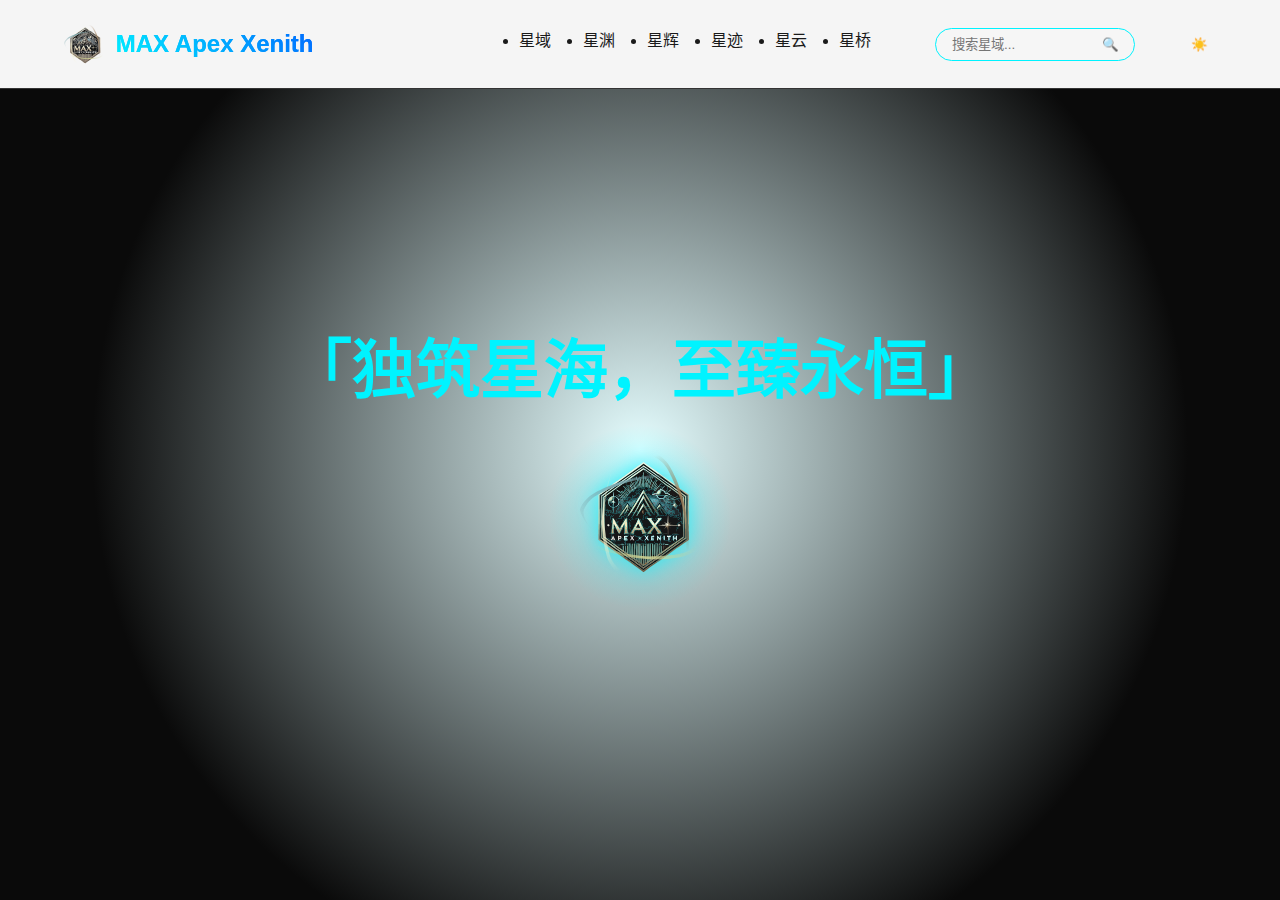
==== commit 540f3d88: "Update index.html" ====
--- a/index.html
+++ b/index.html
@@ -1,6 +1,16 @@
 <!DOCTYPE html>
 <html lang="zh-CN">
 <head>
+  <!-- 引入 manifest -->
+<link rel="manifest" href="/manifest.json">
+
+<!-- 设置主题色 -->
+<meta name="theme-color" content="#000000">
+
+<!-- 优化 iOS 下的显示效果 -->
+<meta name="apple-mobile-web-app-capable" content="yes">
+<meta name="apple-mobile-web-app-status-bar-style" content="black-translucent">
+
   <link rel="preload" href="css/style.css" as="style">
 
 <link rel="preload" href="images/logo.svg" as="image">
--- a/css/style.css
+++ b/css/style.css
@@ -927,40 +927,43 @@
   --text-secondary: #909090;
 }
 
-
-/* 博客列表 */
-.blog-grid {
+.blog-list {
   display: grid;
-  gap: 2rem;
-  transition: opacity 0.3s;
-}
-
-/* 博客详情容器 */
-.blog-detail-container {
+  grid-template-columns: repeat(auto-fit, minmax(300px, 1fr));
+  gap: 20px;
+  padding: 20px;
+}
+
+.blog-card {
+  background: #1a1a1a;
+  border-radius: 10px;
+  overflow: hidden;
+  cursor: pointer;
+  transition: transform 0.3s ease, box-shadow 0.3s ease;
+}
+
+.blog-card:hover {
+  transform: scale(1.05);
+  box-shadow: 0px 10px 20px rgba(255, 255, 255, 0.2);
+}
+
+.blog-card img {
+  width: 100%;
+  height: 180px;
+  object-fit: cover;
+}
+
+.blog-content {
+  padding: 15px;
+  color: #fff;
+}
+
+.blog-detail {
+  padding: 20px;
+}
+
+.hidden {
   display: none;
-  position: fixed;
-  top: 0;
-  left: 0;
-  width: 100%;
-  height: 100vh;
-  background: var(--primary-bg);
-  padding: 4rem 2rem;
-  overflow-y: auto;
-  z-index: 1000;
-}
-
-.blog-detail-container.active {
-  display: block;
-  animation: slideIn 0.5s ease;
-}
-
-.post-content {
-  max-width: 800px;
-  margin: 0 auto;
-}
-
-.hidden {
-  display: none !important;
 }
 
 @keyframes slideIn {
@@ -1038,6 +1041,103 @@
 }
 
 
+/* 通用样式 */
+body {
+  background-color: #121212;
+  color: #ffffff;
+  font-family: Arial, sans-serif;
+}
+
+/* Blog 页面样式 */
+#blog-list {
+  display: grid;
+  grid-template-columns: repeat(auto-fill, minmax(300px, 1fr));
+  gap: 20px;
+  padding: 20px;
+  justify-content: center;
+}
+
+.blog-card {
+  background-color: #1e1e1e;
+  border-radius: 10px;
+  padding: 20px;
+  box-shadow: 0 4px 8px rgba(0, 0, 0, 0.2);
+  transition: transform 0.3s ease, box-shadow 0.3s ease;
+  cursor: pointer;
+}
+
+.blog-card:hover {
+  transform: translateY(-5px);
+  box-shadow: 0 6px 12px rgba(255, 255, 255, 0.2);
+}
+
+.blog-card h2 {
+  color: #ffffff;
+  font-size: 20px;
+}
+
+.blog-card p {
+  color: #b0b0b0;
+  font-size: 16px;
+}
+
+/* Blog 详情页 */
+#blog-detail {
+  background-color: #1e1e1e;
+  padding: 20px;
+  border-radius: 10px;
+  max-width: 800px;
+  margin: 20px auto;
+  box-shadow: 0 4px 8px rgba(0, 0, 0, 0.2);
+}
+
+#blog-content h2 {
+  color: #ffffff;
+  font-size: 24px;
+}
+
+#blog-content p {
+  color: #b0b0b0;
+  font-size: 18px;
+}
+
+.related-work-button {
+  background-color: #007BFF;
+  color: white;
+  padding: 10px 15px;
+  border: none;
+  border-radius: 5px;
+  font-size: 16px;
+  cursor: pointer;
+  margin-top: 20px;
+  display: block;
+}
+
+.related-work-button:hover {
+  background-color: #0056b3;
+}
+
+.back-to-list {
+  background-color: #ff4757;
+  color: white;
+  padding: 10px 15px;
+  border: none;
+  border-radius: 5px;
+  font-size: 16px;
+  cursor: pointer;
+  margin-top: 20px;
+  display: block;
+}
+
+.back-to-list:hover {
+  background-color: #e84118;
+}
+
+video {
+  width: 50%; /* 让视频宽度变成原来的一半 */
+  max-width: 400px;
+  height: auto;
+}
 
 body {
   background: var(--primary-bg);
--- a/css/style.css
+++ b/css/style.css
@@ -927,40 +927,43 @@
   --text-secondary: #909090;
 }
 
-
-/* 博客列表 */
-.blog-grid {
+.blog-list {
   display: grid;
-  gap: 2rem;
-  transition: opacity 0.3s;
-}
-
-/* 博客详情容器 */
-.blog-detail-container {
+  grid-template-columns: repeat(auto-fit, minmax(300px, 1fr));
+  gap: 20px;
+  padding: 20px;
+}
+
+.blog-card {
+  background: #1a1a1a;
+  border-radius: 10px;
+  overflow: hidden;
+  cursor: pointer;
+  transition: transform 0.3s ease, box-shadow 0.3s ease;
+}
+
+.blog-card:hover {
+  transform: scale(1.05);
+  box-shadow: 0px 10px 20px rgba(255, 255, 255, 0.2);
+}
+
+.blog-card img {
+  width: 100%;
+  height: 180px;
+  object-fit: cover;
+}
+
+.blog-content {
+  padding: 15px;
+  color: #fff;
+}
+
+.blog-detail {
+  padding: 20px;
+}
+
+.hidden {
   display: none;
-  position: fixed;
-  top: 0;
-  left: 0;
-  width: 100%;
-  height: 100vh;
-  background: var(--primary-bg);
-  padding: 4rem 2rem;
-  overflow-y: auto;
-  z-index: 1000;
-}
-
-.blog-detail-container.active {
-  display: block;
-  animation: slideIn 0.5s ease;
-}
-
-.post-content {
-  max-width: 800px;
-  margin: 0 auto;
-}
-
-.hidden {
-  display: none !important;
 }
 
 @keyframes slideIn {
@@ -1038,6 +1041,103 @@
 }
 
 
+/* 通用样式 */
+body {
+  background-color: #121212;
+  color: #ffffff;
+  font-family: Arial, sans-serif;
+}
+
+/* Blog 页面样式 */
+#blog-list {
+  display: grid;
+  grid-template-columns: repeat(auto-fill, minmax(300px, 1fr));
+  gap: 20px;
+  padding: 20px;
+  justify-content: center;
+}
+
+.blog-card {
+  background-color: #1e1e1e;
+  border-radius: 10px;
+  padding: 20px;
+  box-shadow: 0 4px 8px rgba(0, 0, 0, 0.2);
+  transition: transform 0.3s ease, box-shadow 0.3s ease;
+  cursor: pointer;
+}
+
+.blog-card:hover {
+  transform: translateY(-5px);
+  box-shadow: 0 6px 12px rgba(255, 255, 255, 0.2);
+}
+
+.blog-card h2 {
+  color: #ffffff;
+  font-size: 20px;
+}
+
+.blog-card p {
+  color: #b0b0b0;
+  font-size: 16px;
+}
+
+/* Blog 详情页 */
+#blog-detail {
+  background-color: #1e1e1e;
+  padding: 20px;
+  border-radius: 10px;
+  max-width: 800px;
+  margin: 20px auto;
+  box-shadow: 0 4px 8px rgba(0, 0, 0, 0.2);
+}
+
+#blog-content h2 {
+  color: #ffffff;
+  font-size: 24px;
+}
+
+#blog-content p {
+  color: #b0b0b0;
+  font-size: 18px;
+}
+
+.related-work-button {
+  background-color: #007BFF;
+  color: white;
+  padding: 10px 15px;
+  border: none;
+  border-radius: 5px;
+  font-size: 16px;
+  cursor: pointer;
+  margin-top: 20px;
+  display: block;
+}
+
+.related-work-button:hover {
+  background-color: #0056b3;
+}
+
+.back-to-list {
+  background-color: #ff4757;
+  color: white;
+  padding: 10px 15px;
+  border: none;
+  border-radius: 5px;
+  font-size: 16px;
+  cursor: pointer;
+  margin-top: 20px;
+  display: block;
+}
+
+.back-to-list:hover {
+  background-color: #e84118;
+}
+
+video {
+  width: 50%; /* 让视频宽度变成原来的一半 */
+  max-width: 400px;
+  height: auto;
+}
 
 body {
   background: var(--primary-bg);
